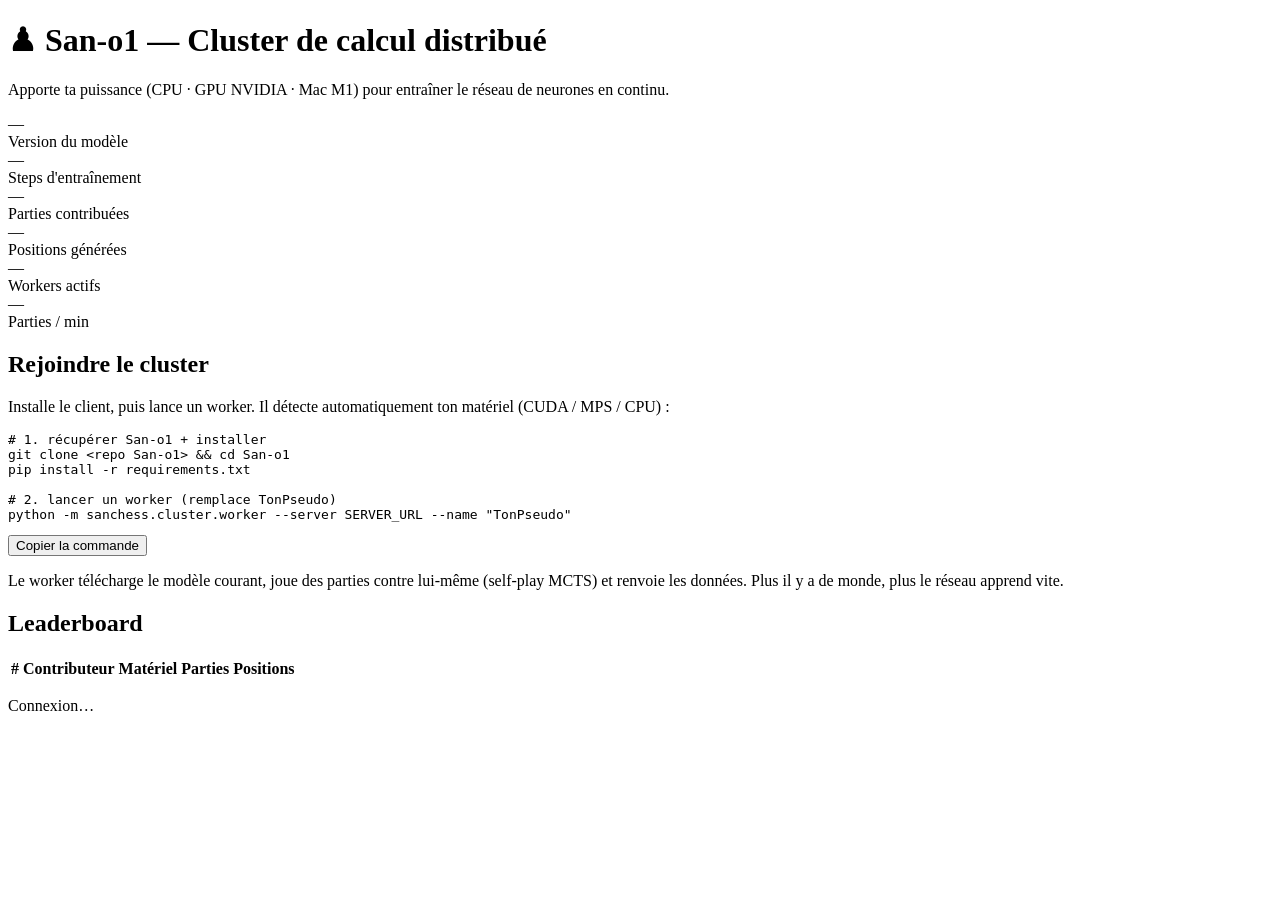
==== sanchess/cluster/static/index.html @ bf1ec6b9 "Ajoute la plateforme de calcul distribué bénévole (cluster) Nouveau package sanchess/cluster/ (modèl" ====
<!DOCTYPE html>
<html lang="fr">
<head>
  <meta charset="utf-8" />
  <meta name="viewport" content="width=device-width, initial-scale=1" />
  <title>San-o1 · Cluster de calcul distribué</title>
  <link rel="stylesheet" href="/cluster/static/style.css" />
</head>
<body>
  <header>
    <h1>♟ San-o1 — Cluster de calcul distribué</h1>
    <p class="tagline">Apporte ta puissance (CPU · GPU NVIDIA · Mac M1) pour entraîner le réseau de neurones en continu.</p>
  </header>

  <main>
    <section class="cards">
      <div class="card"><div class="num" id="model-version">—</div><div class="lbl">Version du modèle</div></div>
      <div class="card"><div class="num" id="model-step">—</div><div class="lbl">Steps d'entraînement</div></div>
      <div class="card"><div class="num" id="total-games">—</div><div class="lbl">Parties contribuées</div></div>
      <div class="card"><div class="num" id="total-samples">—</div><div class="lbl">Positions générées</div></div>
      <div class="card"><div class="num" id="active-workers">—</div><div class="lbl">Workers actifs</div></div>
      <div class="card"><div class="num" id="games-min">—</div><div class="lbl">Parties / min</div></div>
    </section>

    <section class="join">
      <h2>Rejoindre le cluster</h2>
      <p>Installe le client, puis lance un worker. Il détecte automatiquement ton matériel (CUDA / MPS / CPU) :</p>
      <pre id="join-cmd"><code># 1. récupérer San-o1 + installer
git clone &lt;repo San-o1&gt; &amp;&amp; cd San-o1
pip install -r requirements.txt

# 2. lancer un worker (remplace TonPseudo)
python -m sanchess.cluster.worker --server <span id="server-url">SERVER_URL</span> --name "TonPseudo"</code></pre>
      <button id="copy-btn">Copier la commande</button>
      <p class="hint">Le worker télécharge le modèle courant, joue des parties contre lui-même (self-play MCTS) et renvoie les données. Plus il y a de monde, plus le réseau apprend vite.</p>
    </section>

    <section class="board">
      <h2>Leaderboard</h2>
      <table id="leaderboard">
        <thead><tr><th>#</th><th>Contributeur</th><th>Matériel</th><th>Parties</th><th>Positions</th></tr></thead>
        <tbody></tbody>
      </table>
    </section>

    <p class="status" id="status">Connexion…</p>
  </main>

  <script src="/cluster/static/app.js"></script>
</body>
</html>
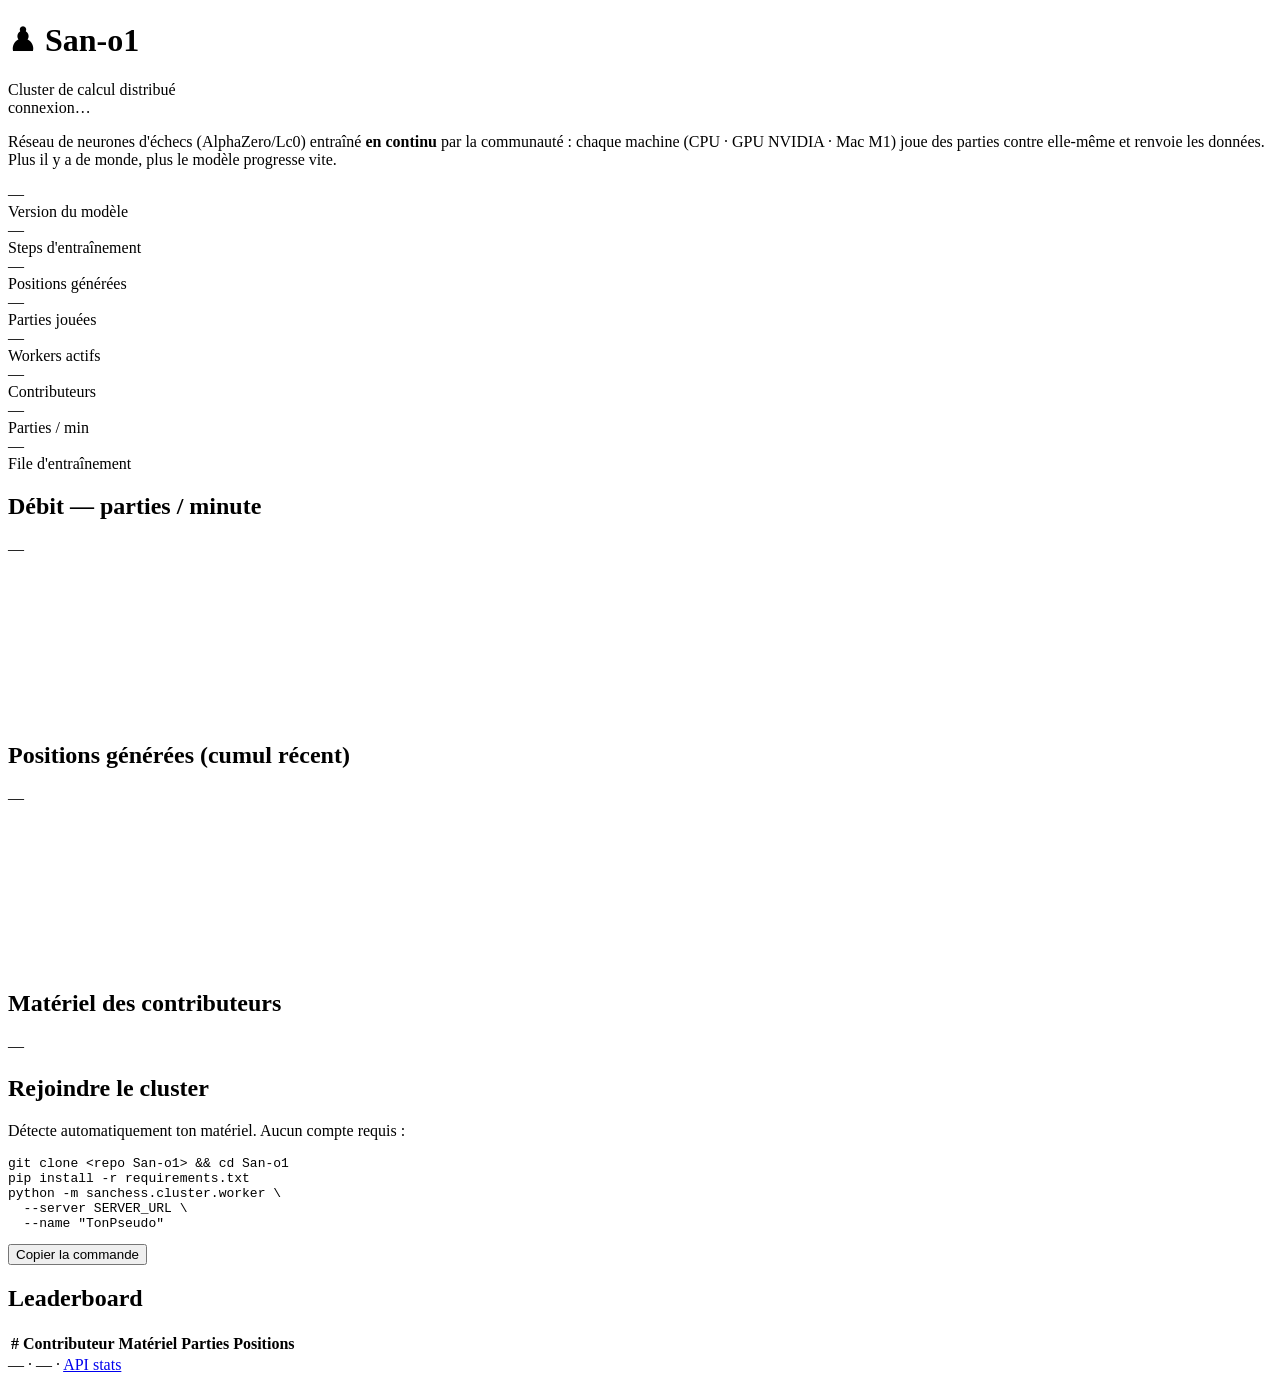
==== commit 84124564: "Dashboard public enrichi du cluster (graphiques, matériel, historique) - server.py : suivi temporel " ====
--- a/sanchess/cluster/static/index.html
+++ b/sanchess/cluster/static/index.html
@@ -4,47 +4,83 @@
   <meta charset="utf-8" />
   <meta name="viewport" content="width=device-width, initial-scale=1" />
   <title>San-o1 · Cluster de calcul distribué</title>
+  <meta name="description" content="Tableau de bord public du cluster San-o1 : entraînement distribué d'un réseau de neurones d'échecs par self-play bénévole." />
   <link rel="stylesheet" href="/cluster/static/style.css" />
 </head>
 <body>
   <header>
-    <h1>♟ San-o1 — Cluster de calcul distribué</h1>
-    <p class="tagline">Apporte ta puissance (CPU · GPU NVIDIA · Mac M1) pour entraîner le réseau de neurones en continu.</p>
+    <div class="brand">
+      <h1>♟ San-o1</h1>
+      <span class="sub">Cluster de calcul distribué</span>
+    </div>
+    <div class="live">
+      <span class="dot" id="live-dot"></span>
+      <span id="live-text">connexion…</span>
+    </div>
   </header>
 
   <main>
-    <section class="cards">
-      <div class="card"><div class="num" id="model-version">—</div><div class="lbl">Version du modèle</div></div>
+    <p class="intro">
+      Réseau de neurones d'échecs (AlphaZero/Lc0) entraîné <strong>en continu</strong> par la
+      communauté : chaque machine (CPU · GPU NVIDIA · Mac M1) joue des parties contre elle-même
+      et renvoie les données. Plus il y a de monde, plus le modèle progresse vite.
+    </p>
+
+    <section class="cards" id="cards">
+      <div class="card accent"><div class="num" id="model-version">—</div><div class="lbl">Version du modèle</div></div>
       <div class="card"><div class="num" id="model-step">—</div><div class="lbl">Steps d'entraînement</div></div>
-      <div class="card"><div class="num" id="total-games">—</div><div class="lbl">Parties contribuées</div></div>
       <div class="card"><div class="num" id="total-samples">—</div><div class="lbl">Positions générées</div></div>
-      <div class="card"><div class="num" id="active-workers">—</div><div class="lbl">Workers actifs</div></div>
+      <div class="card"><div class="num" id="total-games">—</div><div class="lbl">Parties jouées</div></div>
+      <div class="card good"><div class="num" id="active-workers">—</div><div class="lbl">Workers actifs</div></div>
+      <div class="card"><div class="num" id="total-contributors">—</div><div class="lbl">Contributeurs</div></div>
       <div class="card"><div class="num" id="games-min">—</div><div class="lbl">Parties / min</div></div>
+      <div class="card"><div class="num" id="pending">—</div><div class="lbl">File d'entraînement</div></div>
     </section>
 
-    <section class="join">
-      <h2>Rejoindre le cluster</h2>
-      <p>Installe le client, puis lance un worker. Il détecte automatiquement ton matériel (CUDA / MPS / CPU) :</p>
-      <pre id="join-cmd"><code># 1. récupérer San-o1 + installer
-git clone &lt;repo San-o1&gt; &amp;&amp; cd San-o1
-pip install -r requirements.txt
-
-# 2. lancer un worker (remplace TonPseudo)
-python -m sanchess.cluster.worker --server <span id="server-url">SERVER_URL</span> --name "TonPseudo"</code></pre>
-      <button id="copy-btn">Copier la commande</button>
-      <p class="hint">Le worker télécharge le modèle courant, joue des parties contre lui-même (self-play MCTS) et renvoie les données. Plus il y a de monde, plus le réseau apprend vite.</p>
+    <section class="charts">
+      <div class="chart-box">
+        <div class="chart-head"><h2>Débit — parties / minute</h2><span class="badge" id="chart-rate-now">—</span></div>
+        <canvas id="chart-rate" height="160"></canvas>
+      </div>
+      <div class="chart-box">
+        <div class="chart-head"><h2>Positions générées (cumul récent)</h2><span class="badge" id="chart-cum-now">—</span></div>
+        <canvas id="chart-cum" height="160"></canvas>
+      </div>
     </section>
 
-    <section class="board">
+    <section class="split">
+      <div class="panel">
+        <h2>Matériel des contributeurs</h2>
+        <div id="devices" class="devices"><p class="muted">—</p></div>
+      </div>
+      <div class="panel join">
+        <h2>Rejoindre le cluster</h2>
+        <p class="muted">Détecte automatiquement ton matériel. Aucun compte requis :</p>
+        <pre id="join-cmd"><code>git clone &lt;repo San-o1&gt; &amp;&amp; cd San-o1
+pip install -r requirements.txt
+python -m sanchess.cluster.worker \
+  --server <span id="server-url">SERVER_URL</span> \
+  --name "TonPseudo"</code></pre>
+        <button id="copy-btn">Copier la commande</button>
+      </div>
+    </section>
+
+    <section class="panel">
       <h2>Leaderboard</h2>
       <table id="leaderboard">
         <thead><tr><th>#</th><th>Contributeur</th><th>Matériel</th><th>Parties</th><th>Positions</th></tr></thead>
         <tbody></tbody>
       </table>
     </section>
+  </main>
 
-    <p class="status" id="status">Connexion…</p>
-  </main>
+  <footer>
+    <span id="footer-status">—</span>
+    <span class="sep">·</span>
+    <span id="footer-uptime">—</span>
+    <span class="sep">·</span>
+    <a href="/cluster/stats">API stats</a>
+  </footer>
 
   <script src="/cluster/static/app.js"></script>
 </body>
